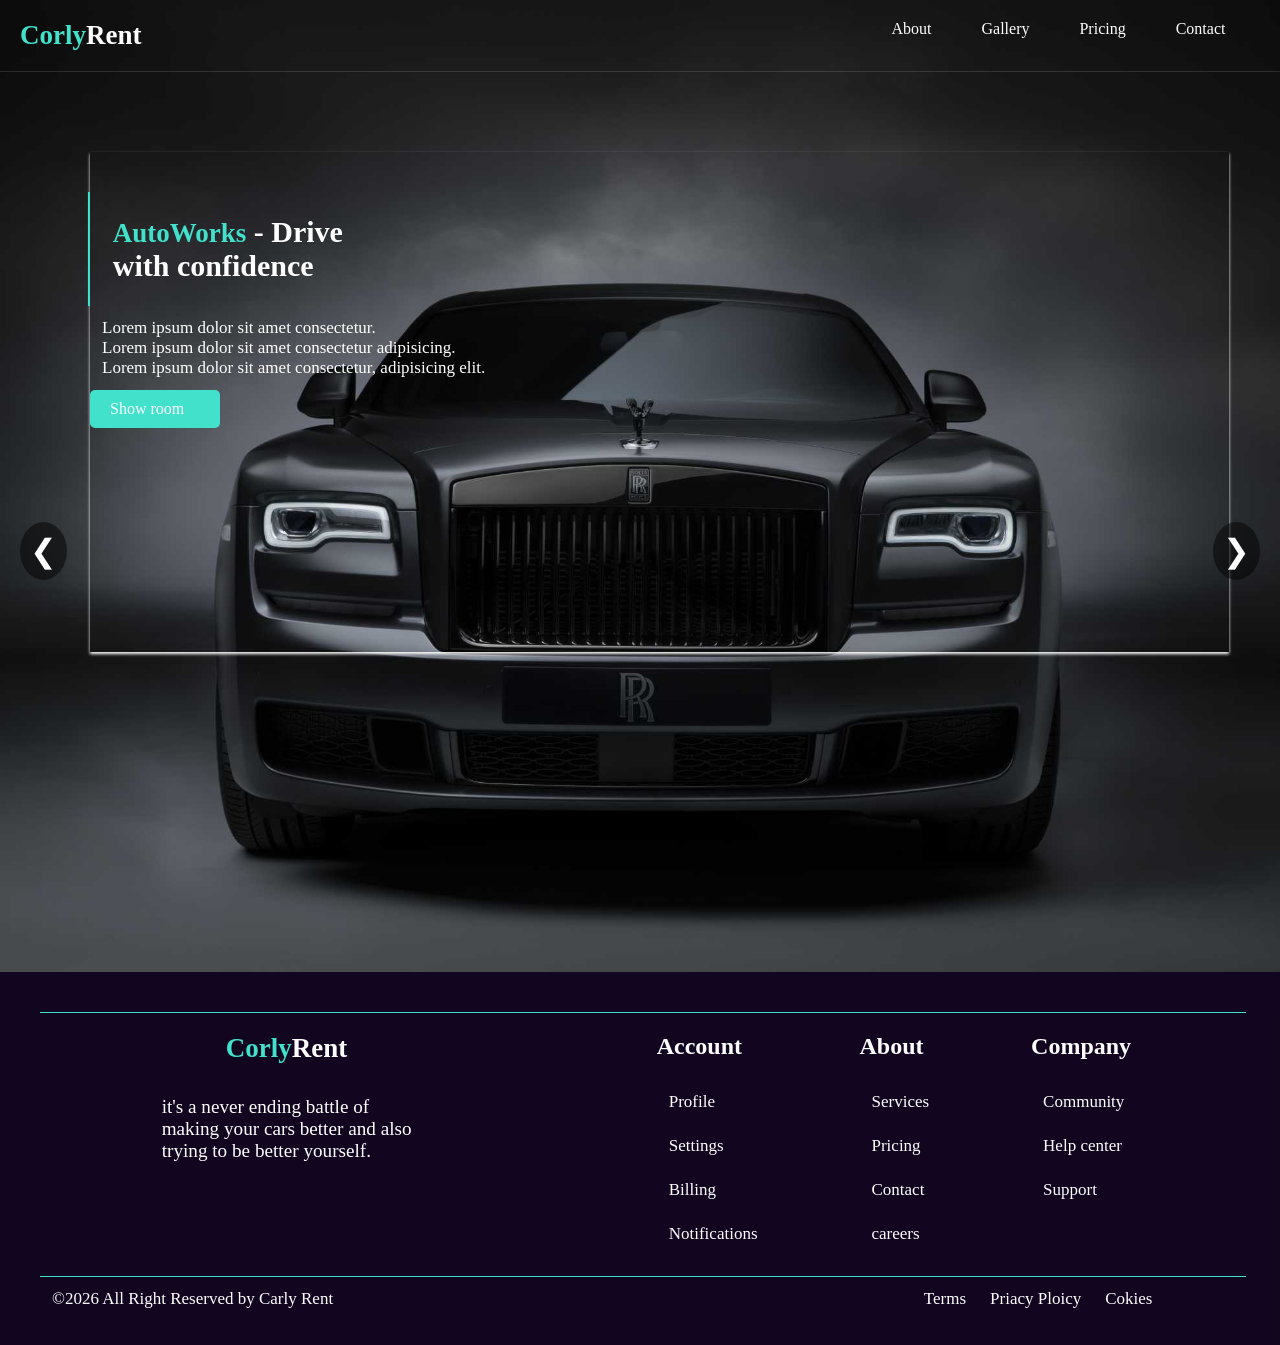
==== index.html @ 5a9b7ebc "Update index.htlm file" ====
<!DOCTYPE html>
<html lang="en">

<head>
    <meta charset="UTF-8">
    <meta name="viewport" content="width=device-width, initial-scale=1.0">
    <title>Car Automobile</title>
    <link rel="stylesheet" href="css/styles.css">
</head>

<body>
    <main class="main">
        <header id="header">
            <div class="logo"><span>Corly</span>Rent</div>

            <nav class="nav-container">
                <li><a href="#">About</a></li>
                <li><a href="gallery.html">Gallery</a></li>
                <li><a href="#">Pricing</a></li>
                <li><a href="#">Contact</a></li>
            </nav>
        </header>


        <!-- Hero Section -->
        <div class="carousel">
            <!-- Slide 1 -->
            <div class="slide active">
                <div class="overlay"></div>
                <div class="hero">
                    <h1><span class="big-logo">AutoWorks</span> - Drive <br>
                        with confidence
                    </h1>
                    <p>Lorem ipsum dolor sit amet consectetur. <br>
                        Lorem ipsum dolor sit amet consectetur adipisicing. <br>
                        Lorem ipsum dolor sit amet consectetur, adipisicing elit.
                    </p>
                    <a href="#gallery" class="btn">Show room</a>
                </div>
            </div>

            <!-- Slide 2 -->
            <div class="slide">
                <div class="overlay"></div>
                <div class="hero">
                    <h1>Connect With Artists</h1>
                    <p>Join our community and share your own creations.</p>
                    <a href="#join" class="btn">Join Now</a>
                </div>
            </div>

            <!-- Slide 3 -->
            <div class="slide">
                <div class="overlay"></div>
                <div class="hero">
                    <h1>Buy & Sell Artwork</h1>
                    <p>Support artists by purchasing unique pieces.</p>
                    <a href="#shop" class="btn">Shop Now</a>
                </div>
            </div>

            <!-- Navigation Arrows -->
            <div class="nav">
                <span class="prev">&#10094;</span>
                <span class="next">&#10095;</span>
            </div>
        </div>
    </main>

    <footer>
        <div class="footer-grid">

            <div class="first-footer-role">
                <h2 class="logo"><span>Corly</span>Rent</h2>
                <p class="footer-dscription">
                    it's a never ending battle of <br>
                    making your cars better and also <br>
                    trying to be better yourself.
                </p>
                <div class="font-logo">

                </div>
            </div>

            <div class="second-footer-role">
                <div class="first-r">
                    <h2>Account</h2>
                    <p class="link-text"><a class="links" href="#">Profile</a></p>
                    <p class="link-text"><a class="links" href="#">Settings</a></p>
                    <p class="link-text"><a class="links" href="#">Billing</a></p>
                    <p class="link-text"><a class="links" href="#">Notifications</a></p>
                </div>
                <div class="second-r">
                    <h2>About</h2>
                    <p class="link-text"><a class="links" href="#">Services</a></p>
                    <p class="link-text"><a class="links" href="#">Pricing</a></p>
                    <p class="link-text"><a class="links" href="#">Contact</a></p>
                    <p class="link-text"><a class="links" href="#">careers</a></p>
                </div>
                <div class="third-r">
                    <h2>Company</h2>
                    <p class="third-r"><a class="links" href="#">Community</a></p>
                    <p class="third-r"><a class="links" href="#">Help center</a></p>
                    <p class="third-r"><a class="links" href="#">Support</a></p>
                </div>
            </div>

        </div>

        <div class="down-footer-text">
            <p class="down-r">
                &copy;2026 All Right Reserved by Carly Rent
            </p>
            <p class="down-r-2">
            <p class="down-links-one"><a class="links" href="#">Terms</a></p>
            <p class="down-links-two"><a class="links" href="#">Priacy Ploicy</a></p>
            <p class="down-links-three"><a class="links" href="#">Cokies</a></p>
            </p>
        </div>



    </footer>

    <script src="js/script.js"></script>
</body>

</html>
---- css/styles.css ----
* {
  margin: 0px;
  box-sizing: border-box;
}

body {
  background: #000;
}

.main {
  background: url('../img/car-4.jpg')no-repeat center/cover;
}

#main {

  background: url('../img/car-5.jpg') center/cover;
  width: 100%;
  height: 700px;
}

#header {
  display: flex;
  flex-direction: row;
  gap: 50px;
  padding: 20px 20px 20px 20px;
  border-bottom: 1px solid rgba(255, 255, 255, 0.123);
}

.nav-container {
  display: flex;
  flex-direction: row;
  margin-left: 700px;
  gap: 50px;
  list-style: none;
}

.nav-container li a {
  text-decoration: none;
  color: white;
}

.nav-container li a::after {
  content: '';
  position: absolute;
  left: 0;
  bottom: -5px;
  width: 0;
  height: 2px;
  background: black;
  transition: 0.3s;
}

.nav-container li a:hover:after {
  width: 100%;
}

.logo {
  text-align: center;
  color: white;
  font-size: 27px;
  font-weight: bold;
}

span {
  color: rgb(65, 225, 204);
  font-size: 27px;
}

.hero {
  display: flex;
  flex-direction: column;
  margin-top: 80px;
  margin-left: 90px;
  box-shadow: -0px 2px 3px white;
  height: 500px;
  padding-top: 40px;
  width: 89%;

}

h1 {
  padding: 2%;
  font-size: 30px;
  color: white;
  box-shadow: rgb(65, 225, 204) -2px 0px 0px;
}

p {
  padding: 12px;
  font-size: 17px;
  color: white;
}

/* Hero */
.carousel {
  position: relative;
  height: 100vh;
  overflow: hidden;

}

.slide {
  position: absolute;
  width: 100%;
  height: 100%;
  background-size: cover;
  background-position: center;
  opacity: 0;
  transition: opacity 1s ease-in-out;
}

.slide.active {
  opacity: 1;
}

.overlay {
  position: absolute;
  width: 100%;
  height: 100%;
  /* background: rgba(0, 0, 0, 0.5); */
}

.content {
  position: absolute;
  bottom: 20%;
  left: 10%;
  z-index: 2;
}

.content h1 {
  font-size: 3rem;
  margin-bottom: 0.5rem;
}

.content p {
  font-size: 1.2rem;
  margin-bottom: 1rem;
}

.btn {
  background: rgb(65, 225, 204);
  padding: 10px 20px;
  text-decoration: none;
  color: white;
  border-radius: 5px;
  transition: background 0.3s;
  width: 130px;
  cursor: pointer;
}

.btn:hover {
  background: rgb(41, 163, 147);
}

.nav {
  position: absolute;
  top: 50%;
  width: 100%;
  display: flex;
  justify-content: space-between;
  padding: 0 20px;
  z-index: 3;
}

.nav span {
  cursor: pointer;
  font-size: 2rem;
  background: rgba(0, 0, 0, 0.5);
  padding: 10px;
  border-radius: 50%;
  color: white;
  user-select: none;
  transition: background 0.3s;
}

.nav span:hover {
  background: rgba(0, 0, 0, 0.8);
}

/* Footer styling  */

footer {
  padding: 40px 34px 24px 40px;
  background: rgba(18, 6, 32, 0.986);
}

.footer-grid {
  display: flex;
  flex-direction: row;
  justify-content: center;
  gap: 20%;
  border-top: 1px solid rgb(65, 225, 204);
  border-bottom: 1px solid rgb(65, 225, 204);
  padding: 20px 20px 20px 20px;
}
h2 {
  color: white;
  margin-bottom: 20px;
}
.footer-dscription {
  font-size: 1.2rem;
}
.second-footer-role {
  display: flex;
  flex-direction: row;
  gap: 90px;
}
.down-footer-text {
  display: flex;
  flex-direction: row;
}

.down-r-2 {
  margin-left: 45%;
  gap: 40px;
} 

/* Links styling  */
.links {
  color: white;
  text-decoration: none;
  cursor: pointer;
}
.links:hover {
  color: rgb(65, 225, 204);
}
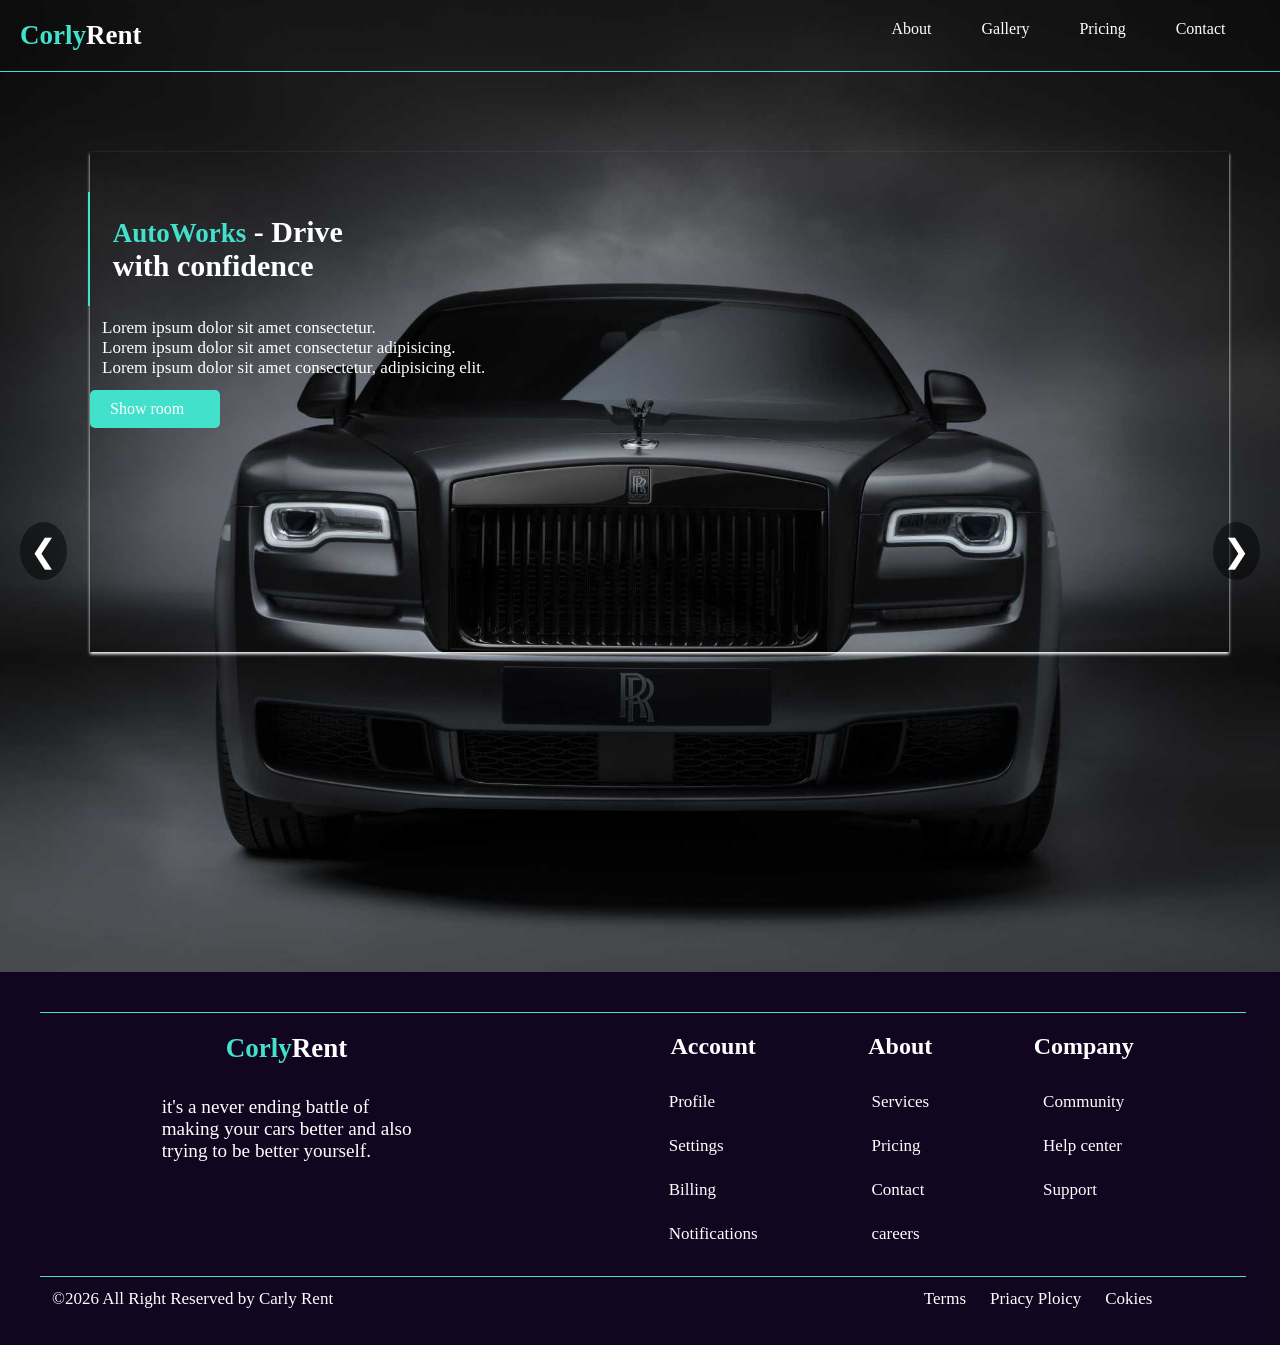
==== commit 4fe09397: "Updaet index.htlm file" ====
--- a/index.html
+++ b/index.html
@@ -6,6 +6,8 @@
     <meta name="viewport" content="width=device-width, initial-scale=1.0">
     <title>Car Automobile</title>
     <link rel="stylesheet" href="css/styles.css">
+    <!-- Font Awesome link -->
+    <link rel="stylesheet" href="https://cdnjs.cloudflare.com/ajax/libs/font-awesome/6.5.0/css/all.min.css">
 </head>
 
 <body>
@@ -17,7 +19,7 @@
                 <li><a href="#">About</a></li>
                 <li><a href="gallery.html">Gallery</a></li>
                 <li><a href="#">Pricing</a></li>
-                <li><a href="#">Contact</a></li>
+                <li><a href="contact.html">Contact</a></li>
             </nav>
         </header>
 
--- a/css/styles.css
+++ b/css/styles.css
@@ -23,7 +23,7 @@
   flex-direction: row;
   gap: 50px;
   padding: 20px 20px 20px 20px;
-  border-bottom: 1px solid rgba(255, 255, 255, 0.123);
+  border-bottom: 1px solid rgb(65, 225, 204);
 }
 
 .nav-container {
@@ -193,18 +193,23 @@
   border-bottom: 1px solid rgb(65, 225, 204);
   padding: 20px 20px 20px 20px;
 }
+
 h2 {
+  text-align: center;
   color: white;
   margin-bottom: 20px;
 }
+
 .footer-dscription {
   font-size: 1.2rem;
 }
+
 .second-footer-role {
   display: flex;
   flex-direction: row;
   gap: 90px;
 }
+
 .down-footer-text {
   display: flex;
   flex-direction: row;
@@ -213,7 +218,7 @@
 .down-r-2 {
   margin-left: 45%;
   gap: 40px;
-} 
+}
 
 /* Links styling  */
 .links {
@@ -221,6 +226,99 @@
   text-decoration: none;
   cursor: pointer;
 }
+
 .links:hover {
   color: rgb(65, 225, 204);
+}
+
+/* Contact styling */
+
+/*UPPER LAYER STYLING  */
+
+.contact-top-grid {
+  display: flex;
+  justify-content: center;
+  flex-direction: row;
+  gap: 50px;
+}
+
+.contact-text {
+  font-size: 2rem;
+  text-align: center;
+}
+
+.container {
+  border: 1px solid rgba(65, 225, 204, 0.37);
+  height: 215px;
+  width: 200px;
+  padding-top: 40px;
+  padding-left: 10px;
+  padding-right: 10px;
+}
+
+/* LOWER LAYER STYLING */
+.down {
+  margin-top: 150px;
+}
+
+.form-container {
+  display: flex;
+  flex-direction: column;
+  justify-content: center;
+  align-items: center;
+  /* border: 1px solid white; */
+  /* padding: 45px 20px 45px 20px ; */
+}
+
+.firts-role {
+  display: flex;
+  flex-direction: row;
+  justify-content: center;
+  align-items: center;
+}
+
+input {
+  height: 40px;
+  width: 330px;
+  background: transparent;
+  border: 1px solid rgba(65, 225, 204, 0.37);
+  margin-left: 10px;
+  margin-bottom: 10px;
+  color: white;
+}
+
+input:focus {
+  outline: none;
+  border: 1px solid aqua;
+  box-shadow: 0 0 4px aquamarine;
+  transition: 0.6s ease-out;
+}
+
+textarea {
+  color: white;
+  height: 140px;
+  width: 45%;
+  background: transparent;
+  border: 1px solid rgba(65, 225, 204, 0.37);
+  margin-bottom: 40px;
+}
+
+textarea:focus {
+  outline: none;
+  border: 1px solid aqua;
+  box-shadow: 0 0 4px aquamarine;
+  transition: 0.6s ease-out;
+}
+
+button[type="submit"] {
+  height: 40px;
+  width: 200px;
+  text-align: center;
+  background-color: rgb(93, 199, 199);
+  margin-bottom: 40px;
+  cursor: pointer;
+}
+.muted {
+  color:   aqua;
+  font-size: 1.5rem;
 }
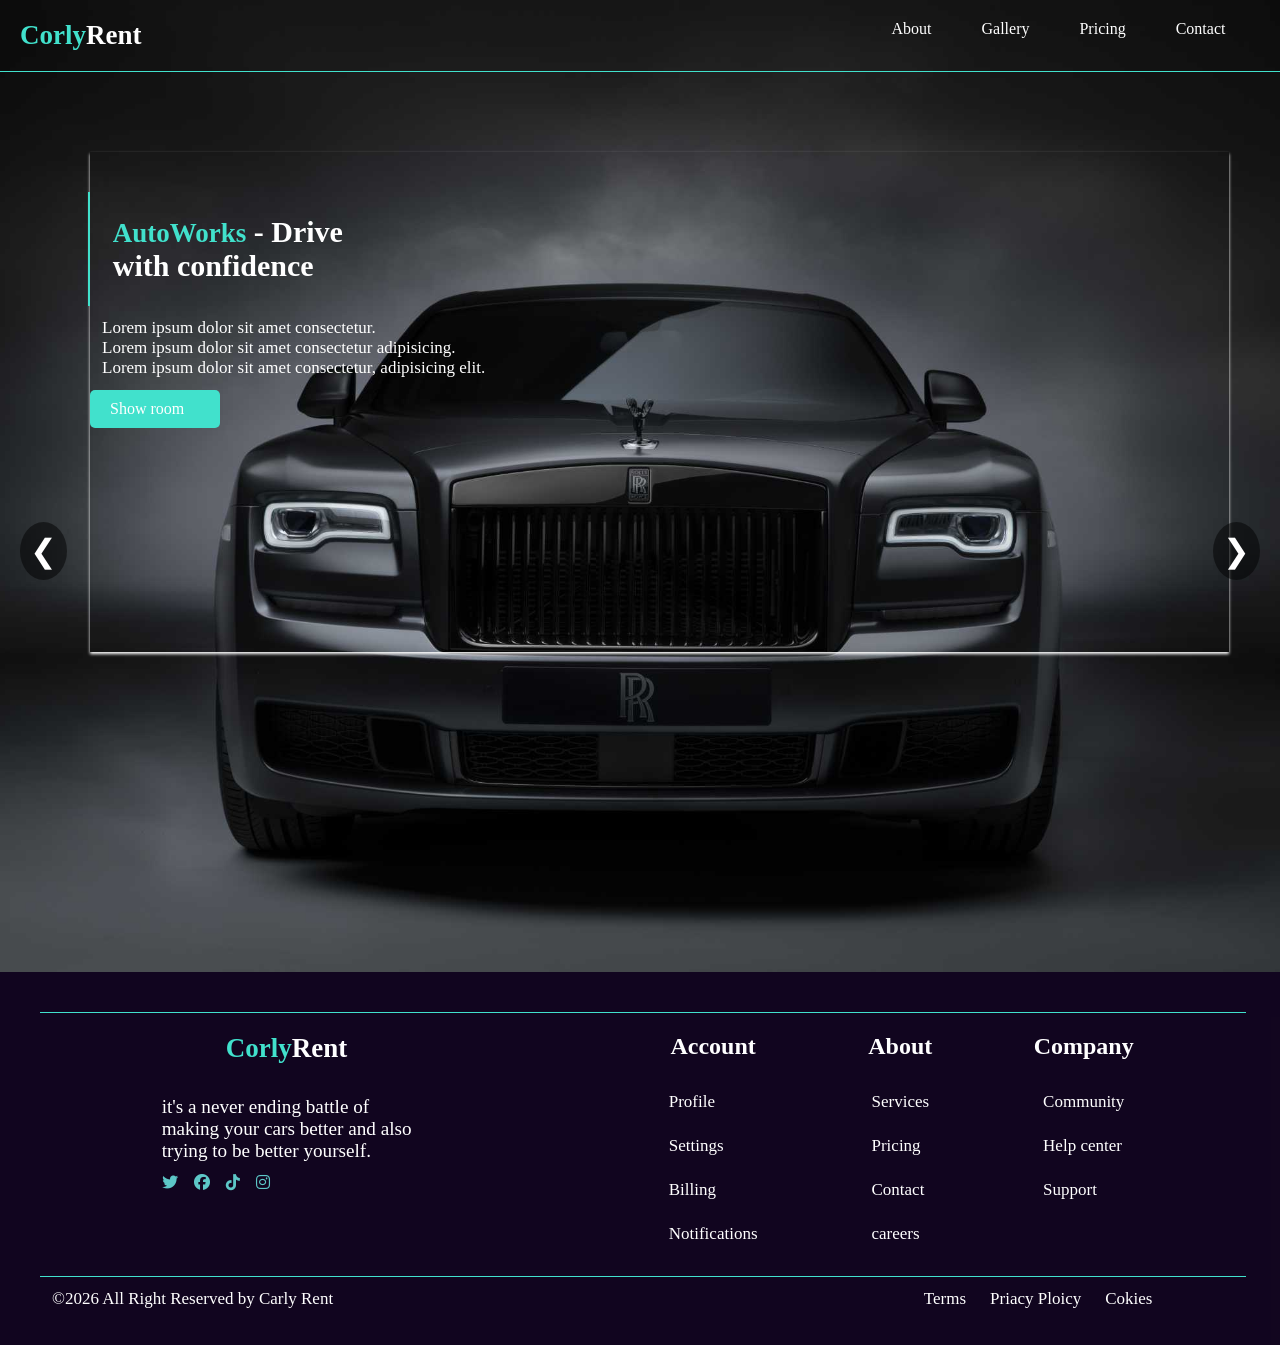
==== commit d49dc088: "Update all folder & files" ====
--- a/index.html
+++ b/index.html
@@ -18,7 +18,7 @@
             <nav class="nav-container">
                 <li><a href="#">About</a></li>
                 <li><a href="gallery.html">Gallery</a></li>
-                <li><a href="#">Pricing</a></li>
+                <li><a href="pricing.html">Pricing</a></li>
                 <li><a href="contact.html">Contact</a></li>
             </nav>
         </header>
@@ -80,7 +80,10 @@
                     trying to be better yourself.
                 </p>
                 <div class="font-logo">
-
+                    <i class="fa-brands fa-twitter"></i>
+                    <i class="fa-brands fa-facebook"></i>
+                    <i class="fa-brands fa-tiktok"></i>
+                    <i class="fa-brands fa-instagram"></i>
                 </div>
             </div>
 
@@ -96,7 +99,7 @@
                     <h2>About</h2>
                     <p class="link-text"><a class="links" href="#">Services</a></p>
                     <p class="link-text"><a class="links" href="#">Pricing</a></p>
-                    <p class="link-text"><a class="links" href="#">Contact</a></p>
+                    <p class="link-text"><a class="links" href="contact.html">Contact</a></p>
                     <p class="link-text"><a class="links" href="#">careers</a></p>
                 </div>
                 <div class="third-r">
--- a/css/styles.css
+++ b/css/styles.css
@@ -3,6 +3,10 @@
   box-sizing: border-box;
 }
 
+.fa-brands {
+  color: rgb(93, 199, 199);
+  margin-left: 12px;
+}
 body {
   background: #000;
 }
@@ -319,6 +323,15 @@
   cursor: pointer;
 }
 .muted {
-  color:   aqua;
+  color: aqua;
   font-size: 1.5rem;
-}+}
+
+/* Pricing styling  Layout*/
+
+.pricing-hero {
+  background: url('../img/Ferrari-2.jpg') no-repeat center/cover;
+  width: 92.0%;
+  margin-left: 5%;
+  padding: 150px 180px 150px 180px ;
+}
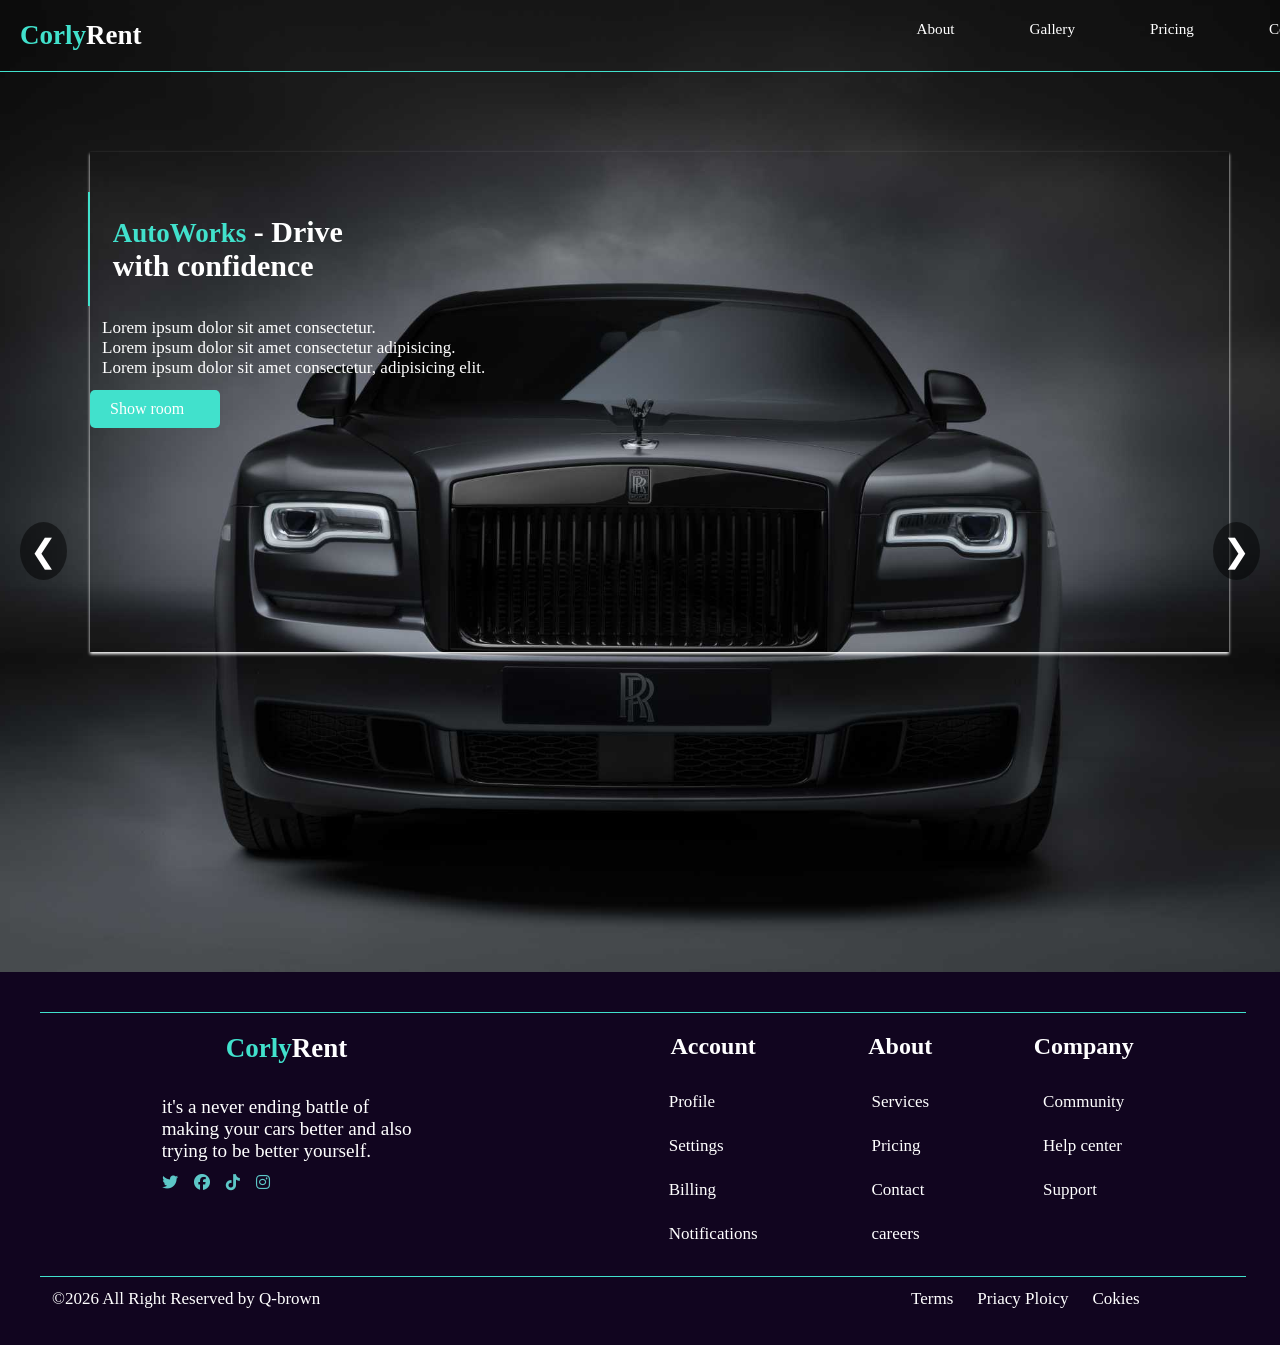
==== commit 931d8488: "Update index.html file" ====
--- a/index.html
+++ b/index.html
@@ -16,7 +16,7 @@
             <div class="logo"><span>Corly</span>Rent</div>
 
             <nav class="nav-container">
-                <li><a href="#">About</a></li>
+                <li><a href="About.html">About</a></li>
                 <li><a href="gallery.html">Gallery</a></li>
                 <li><a href="pricing.html">Pricing</a></li>
                 <li><a href="contact.html">Contact</a></li>
@@ -114,7 +114,7 @@
 
         <div class="down-footer-text">
             <p class="down-r">
-                &copy;2026 All Right Reserved by Carly Rent
+                &copy;2026 All Right Reserved by Q-brown
             </p>
             <p class="down-r-2">
             <p class="down-links-one"><a class="links" href="#">Terms</a></p>
--- a/css/styles.css
+++ b/css/styles.css
@@ -7,6 +7,7 @@
   color: rgb(93, 199, 199);
   margin-left: 12px;
 }
+
 body {
   background: #000;
 }
@@ -39,9 +40,13 @@
 }
 
 .nav-container li a {
+  margin-left: 25px;
   text-decoration: none;
   color: white;
-}
+  font-size: 0.95rem;
+  position: relative;
+}
+
 
 .nav-container li a::after {
   content: '';
@@ -50,13 +55,21 @@
   bottom: -5px;
   width: 0;
   height: 2px;
-  background: black;
+  background: rgb(93, 199, 199);
   transition: 0.3s;
 }
 
-.nav-container li a:hover:after {
-  width: 100%;
-}
+.nav-container li a:hover {
+  color: rgb(93, 199, 199);
+}
+
+.nav-container li a:hover::after {
+  width: 100%;
+  transform: scaleX(1);
+  transform-origin: left;
+}
+
+
 
 .logo {
   text-align: center;
@@ -273,6 +286,14 @@
   /* border: 1px solid white; */
   /* padding: 45px 20px 45px 20px ; */
 }
+button[type="submit"] {
+  border-radius: 5px;
+  border: 1px solid #00ffd5;
+  box-shadow: 0 0  8px rgb(0, 238, 238);
+}
+button[type="submit"]:active {
+  box-shadow: none ;
+}
 
 .firts-role {
   display: flex;
@@ -322,6 +343,7 @@
   margin-bottom: 40px;
   cursor: pointer;
 }
+
 .muted {
   color: aqua;
   font-size: 1.5rem;
@@ -329,9 +351,126 @@
 
 /* Pricing styling  Layout*/
 
-.pricing-hero {
-  background: url('../img/Ferrari-2.jpg') no-repeat center/cover;
-  width: 92.0%;
-  margin-left: 5%;
-  padding: 150px 180px 150px 180px ;
-}
+/* HERO */
+.hero-two {
+  padding: 90px 20px;
+  text-align: center;
+  background: radial-gradient(circle, #2b2b2b, #000);
+  color: white;
+}
+
+.hero-two h1 {
+  font-size: 46px;
+  margin-bottom: 10px;
+}
+
+.hero-two p {
+  color: #aaa;
+}
+
+/* ABOUT */
+.about {
+  display: grid;
+  grid-template-columns: 1fr 1fr;
+  gap: 40px;
+  padding: 70px;
+}
+
+.about h2 {
+  color: #00ffd5;
+}
+
+.about-stats {
+  display: flex;
+  gap: 30px;
+}
+
+.about-stats div {
+  background: #111;
+  padding: 25px;
+  border-radius: 15px;
+  text-align: center;
+  flex: 1;
+}
+
+/* PRICING */
+.pricing {
+  padding: 70px;
+  display: grid;
+  grid-template-columns: repeat(auto-fit, minmax(260px, 1fr));
+  gap: 30px;
+}
+
+.price-card {
+  background: #111;
+  border: 1px solid #333;
+  padding: 35px;
+  border-radius: 20px;
+  text-align: center;
+  transition: 0.4s;
+}
+
+.price-card:hover {
+  transform: translateY(-12px);
+  box-shadow: 0 0 30px rgba(0, 255, 213, 0.3);
+}
+
+.price-card h2 span {
+  font-size: 14px;
+  color: #aaa;
+}
+
+.price-card button {
+  margin-top: 20px;
+  padding: 12px 25px;
+  background: #00ffd5;
+  border: none;
+  border-radius: 30px;
+  cursor: pointer;
+}
+
+/* FEATURED */
+.featured {
+  border-color: #00ffd5;
+}
+
+/* GALLERY */
+.gallery {
+  padding: 70px;
+  display: grid;
+  grid-template-columns: repeat(auto-fit, minmax(280px, 1fr));
+  gap: 25px;
+}
+
+.car-card {
+  position: relative;
+  overflow: hidden;
+  border-radius: 18px;
+}
+
+.car-card img {
+  width: 100%;
+  display: block;
+  transition: transform 0.5s;
+}
+
+.car-card:hover img {
+  transform: scale(1.1);
+}
+
+.overlay {
+  position: absolute;
+  inset: 0;
+  background: rgba(0, 0, 0, 0.6);
+  display: flex;
+  align-items: center;
+  justify-content: center;
+  color: #00ffd5;
+  font-size: 22px;
+  opacity: 0;
+  transition: 0.4s;
+}
+
+.car-card:hover .overlay {
+  opacity: 1;
+}
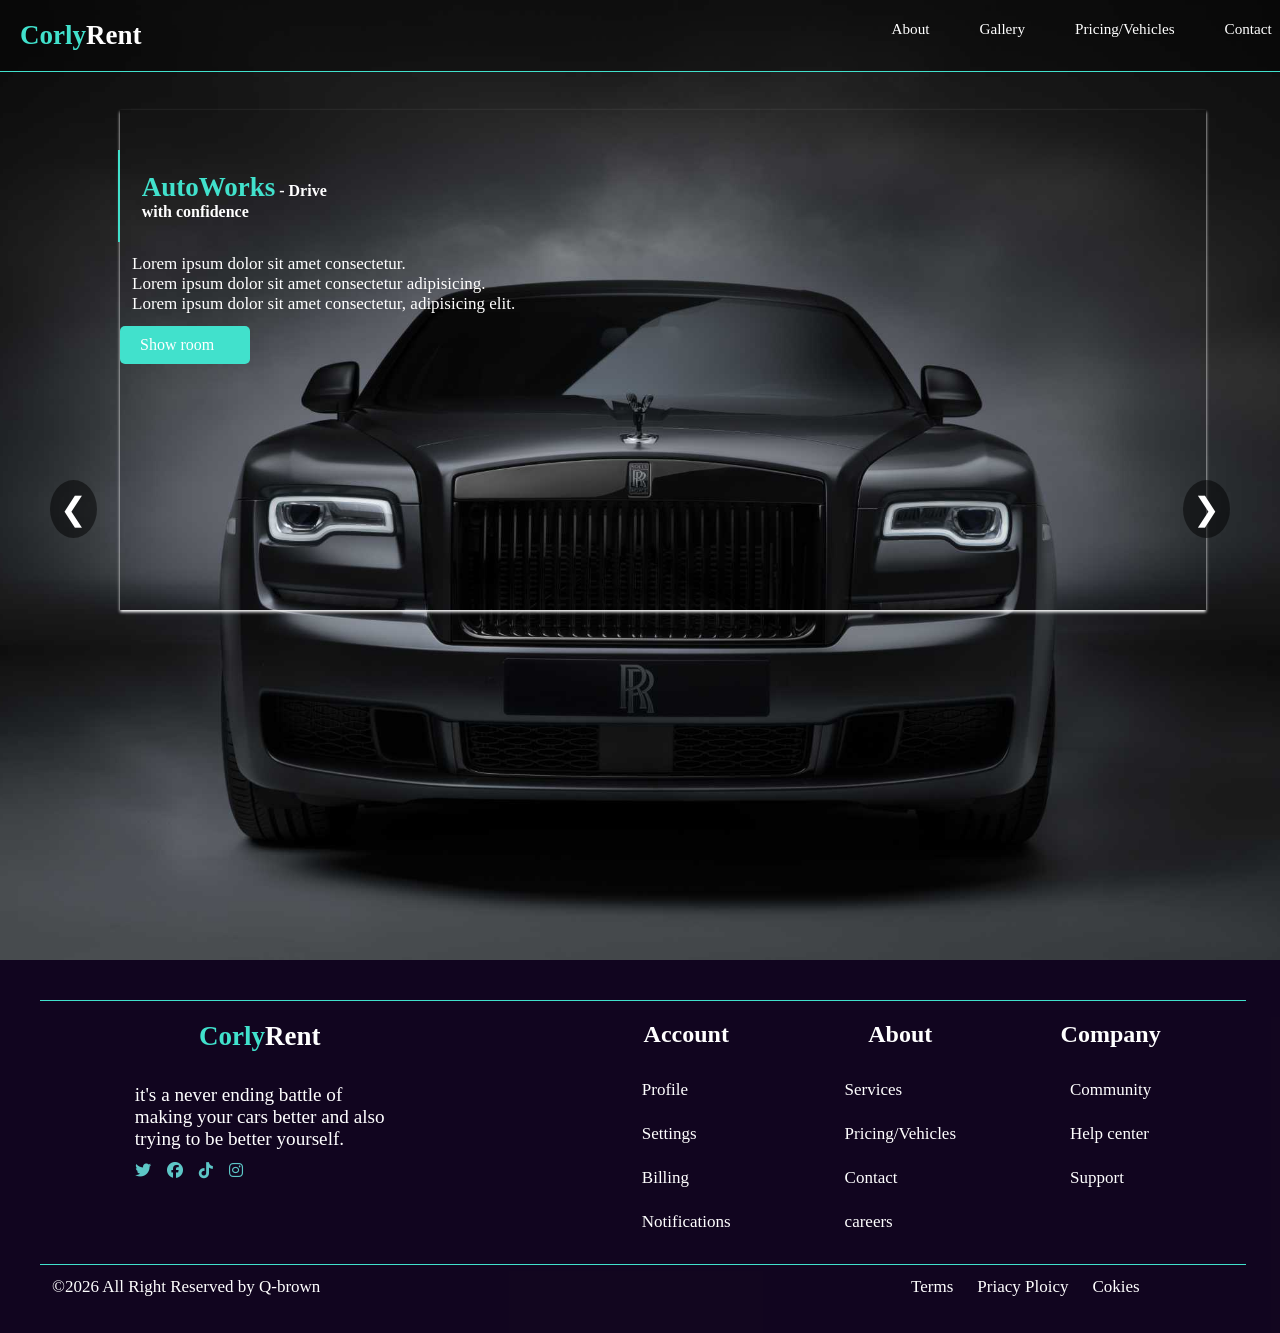
==== commit 169a6b7b: "Update all files & folders" ====
--- a/index.html
+++ b/index.html
@@ -18,7 +18,7 @@
             <nav class="nav-container">
                 <li><a href="About.html">About</a></li>
                 <li><a href="gallery.html">Gallery</a></li>
-                <li><a href="pricing.html">Pricing</a></li>
+                <li><a href="pricing.html">Pricing/Vehicles</a></li>
                 <li><a href="contact.html">Contact</a></li>
             </nav>
         </header>
@@ -98,7 +98,7 @@
                 <div class="second-r">
                     <h2>About</h2>
                     <p class="link-text"><a class="links" href="#">Services</a></p>
-                    <p class="link-text"><a class="links" href="#">Pricing</a></p>
+                    <p class="link-text"><a class="links" href="pricing.html">Pricing/Vehicles</a></p>
                     <p class="link-text"><a class="links" href="contact.html">Contact</a></p>
                     <p class="link-text"><a class="links" href="#">careers</a></p>
                 </div>
--- a/css/styles.css
+++ b/css/styles.css
@@ -14,39 +14,37 @@
 
 .main {
   background: url('../img/car-4.jpg')no-repeat center/cover;
-}
-
-#main {
-
-  background: url('../img/car-5.jpg') center/cover;
-  width: 100%;
-  height: 700px;
+  padding: 30px;
 }
 
 #header {
+  top: 0px;
+  left: 0px;
+  right: 0px;
   display: flex;
   flex-direction: row;
   gap: 50px;
   padding: 20px 20px 20px 20px;
   border-bottom: 1px solid rgb(65, 225, 204);
+  position: fixed;
+  background: #00000052;
+  margin-bottom: 140px;
 }
 
 .nav-container {
   display: flex;
   flex-direction: row;
+  gap: 50px;
   margin-left: 700px;
-  gap: 50px;
   list-style: none;
 }
 
 .nav-container li a {
-  margin-left: 25px;
   text-decoration: none;
   color: white;
   font-size: 0.95rem;
   position: relative;
 }
-
 
 .nav-container li a::after {
   content: '';
@@ -69,8 +67,6 @@
   transform-origin: left;
 }
 
-
-
 .logo {
   text-align: center;
   color: white;
@@ -81,6 +77,37 @@
 span {
   color: rgb(65, 225, 204);
   font-size: 27px;
+}
+
+.active-for-header {
+  top: 0;
+  left: 0;
+  right: 0;
+  display: flex;
+  flex-direction: row;
+  gap: 150px;
+  color: white;
+  z-index: 1000;
+  position: fixed;
+  padding: 20px 10%;
+  background: #2e2b2bda;
+  animation: slideDown 1s ease;
+}
+
+@keyframes slideDown {
+  from {
+    transform: translateY(-60px);
+    opacity: 0;
+  }
+
+  to {
+    transform: translateY(0);
+    opacity: 1;
+  }
+}
+
+.active h1 {
+  font-size: 16px;
 }
 
 .hero {
@@ -252,6 +279,9 @@
 
 /*UPPER LAYER STYLING  */
 
+.contact-box {
+  margin-top: 70px;
+}
 .contact-top-grid {
   display: flex;
   justify-content: center;
@@ -286,14 +316,17 @@
   /* border: 1px solid white; */
   /* padding: 45px 20px 45px 20px ; */
 }
+
 button[type="submit"] {
   border-radius: 5px;
   border: 1px solid #00ffd5;
-  box-shadow: 0 0  8px rgb(0, 238, 238);
-}
+  box-shadow: 0 0 8px rgb(0, 238, 238);
+}
+
 button[type="submit"]:active {
-  box-shadow: none ;
-}
+  box-shadow: none;
+}
+
 
 .firts-role {
   display: flex;
@@ -368,7 +401,7 @@
   color: #aaa;
 }
 
-/* ABOUT */
+/* ` */
 .about {
   display: grid;
   grid-template-columns: 1fr 1fr;
@@ -391,6 +424,10 @@
   border-radius: 15px;
   text-align: center;
   flex: 1;
+}
+
+h3 {
+  color: #fff;
 }
 
 /* PRICING */
@@ -446,6 +483,7 @@
   position: relative;
   overflow: hidden;
   border-radius: 18px;
+  cursor: pointer;
 }
 
 .car-card img {
@@ -473,4 +511,84 @@
 
 .car-card:hover .overlay {
   opacity: 1;
+}
+
+/* Vehicles */
+.vehicles {
+  display: flex;
+  flex-wrap: wrap;
+  gap: 50px;
+  padding: 80px 80px 80px 80px;
+  cursor: pointer;
+}
+
+.vehicle-card {
+  border: 1px solid;
+  border-radius: 18px;
+  background: #111;
+  border: 1px solid #333;
+}
+
+.vehicle-card:hover {
+  border-color: #00ffd5;
+  transition: 0.6s;
+  transform: translateY(-12px);
+}
+
+.vehicle-card img {
+  border-radius: 18px;
+  height: 210px;
+  width: 410px;
+}
+
+.stars {
+  color: gold;
+  font-size: 27px;
+  margin-left: 60px;
+  text-align: center;
+}
+
+.description {
+  text-align: center;
+  margin-left: 60px;
+  text-align: center;
+}
+
+.big-text {
+  color: white;
+  text-align: center;
+  margin-left: 60px;
+  text-align: center;
+}
+
+.double-content {
+  display: flex;
+  gap: 50px;
+  margin-left: 60px;
+  text-align: center;
+}
+
+select {
+  background: transparent;
+  color: white;
+  border: none;
+  cursor: pointer;
+}
+
+option {
+  background: #000;
+  /* cursor: pointer; */
+}
+
+.card-btn {
+  cursor: pointer;
+  text-align: center;
+  margin-left: 60px;
+  text-align: center;
+  margin-bottom: 21px;
+  width: 210px;
+  height: 45px;
+  background: #00ffd5;
+  border: none;
+  box-shadow: 0 0 8px #00ffd5;
 }
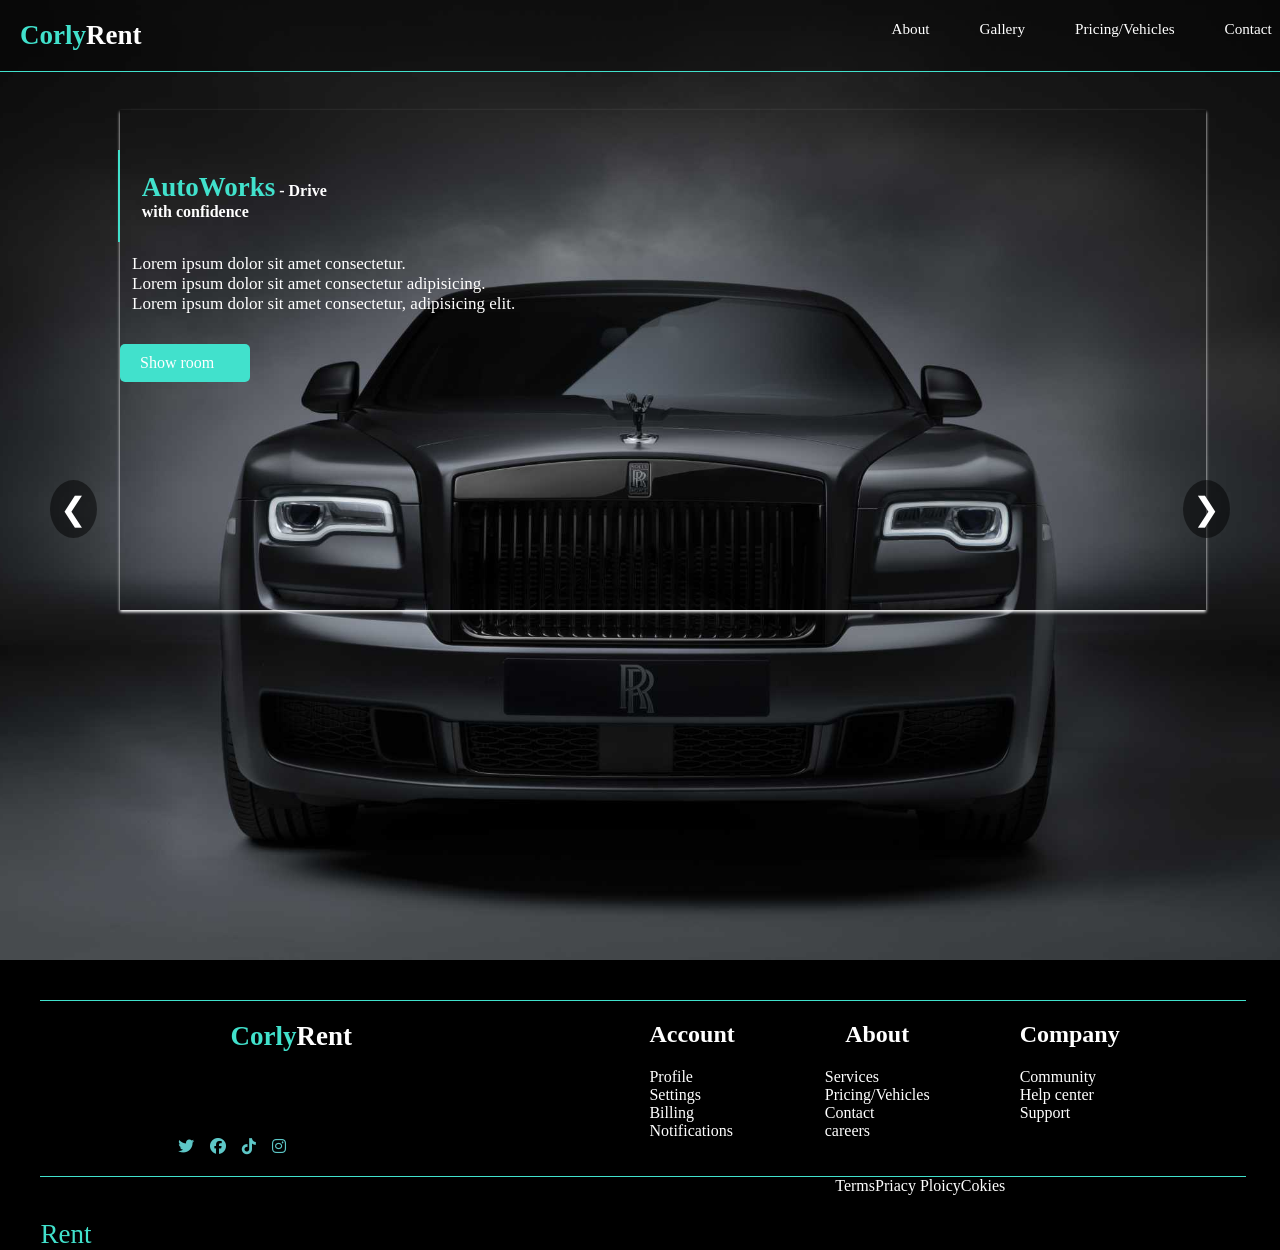
==== commit 8195b920: "Update all files & folders" ====
--- a/index.html
+++ b/index.html
@@ -12,10 +12,11 @@
 
 <body>
     <main class="main">
-        <header id="header">
+        <header id="header" class="headers">
+
             <div class="logo"><span>Corly</span>Rent</div>
 
-            <nav class="nav-container">
+            <nav id="nav" class="nav-container">
                 <li><a href="About.html">About</a></li>
                 <li><a href="gallery.html">Gallery</a></li>
                 <li><a href="pricing.html">Pricing/Vehicles</a></li>
@@ -33,10 +34,12 @@
                     <h1><span class="big-logo">AutoWorks</span> - Drive <br>
                         with confidence
                     </h1>
-                    <p>Lorem ipsum dolor sit amet consectetur. <br>
+                    <p class="hero-p">Lorem ipsum dolor sit amet consectetur. <br>
                         Lorem ipsum dolor sit amet consectetur adipisicing. <br>
                         Lorem ipsum dolor sit amet consectetur, adipisicing elit.
                     </p>
+
+                    <br>
                     <a href="#gallery" class="btn">Show room</a>
                 </div>
             </div>
@@ -46,7 +49,7 @@
                 <div class="overlay"></div>
                 <div class="hero">
                     <h1>Connect With Artists</h1>
-                    <p>Join our community and share your own creations.</p>
+                    <p class="hero-p">Join our community and share your own creations.</p>
                     <a href="#join" class="btn">Join Now</a>
                 </div>
             </div>
@@ -56,7 +59,7 @@
                 <div class="overlay"></div>
                 <div class="hero">
                     <h1>Buy & Sell Artwork</h1>
-                    <p>Support artists by purchasing unique pieces.</p>
+                    <p class="hero-p">Support artists by purchasing unique pieces.</p>
                     <a href="#shop" class="btn">Shop Now</a>
                 </div>
             </div>
@@ -68,6 +71,24 @@
             </div>
         </div>
     </main>
+
+
+    <!-- Side Menu -->
+
+    <header class="media-header header">
+        <div class="logo"><span>Corly</span>Rent</div>
+        <button id="menuToggle" class="menu-toggle" aria-label="Menu">☰</button>
+    </header>
+    <nav id="sideMenu">
+        <li><a href="About.html">About</a></li>
+        <br>
+        <li><a href="gallery.html">Gallery</a></li>
+        <br>
+        <li><a href="pricing.html">Pricing/Vehicles</a></li>
+        <br>
+        <li><a href="contact.html">Contact</a></li>
+    </nav>
+
 
     <footer>
         <div class="footer-grid">
@@ -127,6 +148,58 @@
 
     </footer>
 
+
+    <!-- Footer for media -->
+
+
+    <div class="logo-footer">Corly <span>Rent</span></div>
+    <footer class="media-footer">
+        <div class="media-footer-grid">
+            <!--  -->
+            <div class="drop-down">
+                <p class="drop-down-text">Account 👇</p>
+                <div class="drop-down-menu">
+                    <a href="#" class="menu-list">Profile</a>
+                    <a href="#" class="menu-list">Settings</a>
+                    <a href="#" class="menu-list">Billing</a>
+                    <a href="#" class="menu-list">Notification</a>
+                </div>
+            </div>
+
+            <!--  -->
+            <div class="drop-down2">
+                <p class="drop-down-text">About 👇</p>
+                <div class="drop-down-menu2">
+                    <a href="#" class="menu-list">Services</a>
+                    <a href="pricing.html" class="menu-list">Pricing/vehicles</a>
+                    <a href="contact.html" class="menu-list">Contact</a>
+                    <a href="#" class="menu-list">Center</a>
+                </div>
+            </div>
+
+            <!--  -->
+            <div class="drop-down3">
+                <p class="drop-down-text">Company 👇</p>
+                <div class="drop-down-menu3">
+                    <a href="#" class="menu-list">Community</a>
+                    <a href="#" class="menu-list">Help Center</a>
+                    <a href="#" class="menu-list">Support</a>
+                </div>
+            </div>
+
+
+            <!--  -->
+
+        </div>
+
+
+
+        <div class="muted">
+            Terms/Privacy Policy Cookies
+        </div>
+    </footer>
+
+
     <script src="js/script.js"></script>
 </body>
 
--- a/css/styles.css
+++ b/css/styles.css
@@ -90,7 +90,7 @@
   z-index: 1000;
   position: fixed;
   padding: 20px 10%;
-  background: #2e2b2bda;
+  background: #130101;
   animation: slideDown 1s ease;
 }
 
@@ -129,7 +129,7 @@
   box-shadow: rgb(65, 225, 204) -2px 0px 0px;
 }
 
-p {
+.hero-p {
   padding: 12px;
   font-size: 17px;
   color: white;
@@ -225,7 +225,7 @@
 
 footer {
   padding: 40px 34px 24px 40px;
-  background: rgba(18, 6, 32, 0.986);
+  background: rgba(0, 0, 0, 0.089);
 }
 
 .footer-grid {
@@ -282,6 +282,7 @@
 .contact-box {
   margin-top: 70px;
 }
+
 .contact-top-grid {
   display: flex;
   justify-content: center;
@@ -515,11 +516,12 @@
 
 /* Vehicles */
 .vehicles {
-  display: flex;
-  flex-wrap: wrap;
-  gap: 50px;
+  display: grid;
+  grid-template-columns: 1fr 1fr 1fr;
+  gap: 10px;
   padding: 80px 80px 80px 80px;
   cursor: pointer;
+  margin-left: -30px;
 }
 
 .vehicle-card {
@@ -591,4 +593,297 @@
   background: #00ffd5;
   border: none;
   box-shadow: 0 0 8px #00ffd5;
-}+}
+
+
+#sideMenu {
+  display: none;
+}
+
+/* Mobile menu */
+.menu-toggle {
+  display: none;
+  background: transparent;
+  color: white;
+  border: 0;
+  font-size: 20px;
+  cursor: pointer;
+}
+
+.header {
+  display: none;
+  position: fixed;
+}
+
+.media-footer {
+  display: none;
+}
+
+/* 
+*Responsive
+ */
+
+@media (max-width: 768px) {
+
+  /* Body */
+  body {
+    width: 330px;
+  }
+
+  /* Header */
+  #header {
+    display: none;
+  }
+
+  .logo {
+    font-size: 17px;
+    margin-left: 10px;
+    text-align: center;
+  }
+
+  span {
+    font-size: 17px;
+  }
+
+  .media-header {
+    left: 0px;
+    top: 0px;
+    display: flex;
+    border-bottom: 1px solid #00ffd5;
+  }
+
+  .nav-container {
+    display: none;
+  }
+
+  #sideMenu {
+    position: fixed;
+    display: none;
+    flex-direction: column;
+    top: 70px;
+    right: 0px;
+    background: #111;
+    width: 100%;
+    text-align: center;
+    padding: 20px 20px;
+    z-index: 1004;
+    border-bottom: 1px solid #00ffd5;
+  }
+
+
+  #sideMenu.active-For-Menu {
+    position: fixed;
+    display: flex;
+    animation: slideDown 0.5s ease-in-out;
+  }
+
+  .active-up {
+    position: fixed;
+    display: flex;
+    animation: slideUp 0.5s ease-in;
+  }
+
+  #sideMenu li a {
+    text-decoration: none;
+    color: #00ffd5;
+    padding: 16px;
+    gap: 30px;
+    margin-bottom: 30%;
+    margin-right: 320px;
+  }
+
+
+  .menu-icon {
+    display: block;
+  }
+
+  .menu-toggle {
+    display: block;
+    color: #00ffd5;
+    margin-left: 20px;
+  }
+
+  /* Hero  */
+
+  .main {
+    background: url('../img/car-bg\ \(5\).jpg') center/cover no-repeat;
+    width: 240px;
+    /* display: flex; */
+    margin-right: 120px;
+  }
+
+  /* Carousel */
+  .carousel {
+    margin-left: -110px;
+    height: 330px;
+    display: flex;
+    justify-content: center;
+    align-items: center;
+  }
+
+  /* .btn { */
+  /* margin-top: 20px; */
+  /* margin-left: 40px; */
+  /* } */
+
+  h1 {
+    font-size: 12px;
+  }
+
+
+  .hero-p {
+    display: none;
+  }
+
+
+
+  /* Footer */
+  footer {
+    display: none;
+  }
+
+  .media-header {
+    position: fixed;
+  }
+
+  .media-footer {
+    display: block;
+    width: 290px;
+    gap: 10px;
+    padding: 12px 2px 12px 12px;
+    border-bottom: 1px solid #00ffd5;
+  }
+
+  .logo-footer {
+    color: white;
+    border-bottom: 1px solid #00ffd5;
+  }
+
+
+  .muted {
+    font-size: 12px;
+  }
+
+  .drop-down {
+    padding: 10px 10px 10px 10px;
+    background: #fff;
+    width: 40%;
+    height: 40px;
+    border-radius: 5px;
+    display: flex;
+    cursor: pointer;
+    justify-content: center;
+  }
+
+  .drop-down2 {
+    padding: 10px 10px 10px 10px;
+    background: #fff;
+    width: 40%;
+    height: 40px;
+    border-radius: 5px;
+    display: flex;
+    cursor: pointer;
+    justify-content: center;
+  }
+
+  .drop-down3 {
+    padding: 10px 10px 10px 10px;
+    background: #fff;
+    width: 40%;
+    height: 40px;
+    border-radius: 5px;
+    display: flex;
+    cursor: pointer;
+    justify-content: center;
+  }
+
+  .drop-down-menu {
+    display: none;
+  }
+
+  .drop-down-menu2 {
+    display: none;
+  }
+
+  .drop-down-menu3 {
+    display: none;
+  }
+
+  .active-hover .drop-down-menu3 {
+    display: block;
+    padding: 10px 10px 10px 10px;
+    background: #000;
+    width: 40%;
+    border-radius: 5px;
+    display: flex;
+    flex-direction: column;
+    gap: 3px;
+    margin-top: 32px;
+    position: absolute;
+    border: 1px solid white;
+  }
+
+  .active-hover .drop-down-menu2 {
+    display: block;
+    padding: 10px 10px 10px 10px;
+    background: #000;
+    width: 50%;
+    border-radius: 5px;
+    display: flex;
+    flex-direction: column;
+    gap: 3px;
+    margin-top: 32px;
+    position: absolute;
+    border: 1px solid white;
+  }
+  
+  .active-hover .drop-down-menu {
+    display: block;
+    padding: 10px 10px 10px 10px;
+    background: #000;
+    width: 30%;
+    border-radius: 5px;
+    display: flex;
+    flex-direction: column;
+    gap: 3px;
+    margin-top: 32px;
+    position: absolute;
+    transition: all 0.5s ease-out;
+    border: 1px solid white ;
+  }
+
+  .menu-list {
+    color: #fff;
+    list-style: none;
+    text-decoration: none;
+  }
+
+  .menu-list:hover {
+    background-color: #fff;
+    padding: 5px 5px 5px 5px;
+    color: 000;
+    border-radius: 2px;
+    transition: all 0.5s ease-out;
+  }
+
+  .media-footer-grid {
+    gap: 30px;
+    display: flex;
+    flex-direction: column;
+    margin-bottom: 20px;
+  }
+
+}
+
+
+@keyframes slideDown {
+  from {
+    transform: translateY(-20px);
+    opacity: 0;
+  }
+
+  to {
+    transform: translateY(0px);
+    opacity: 1;
+  }
+}
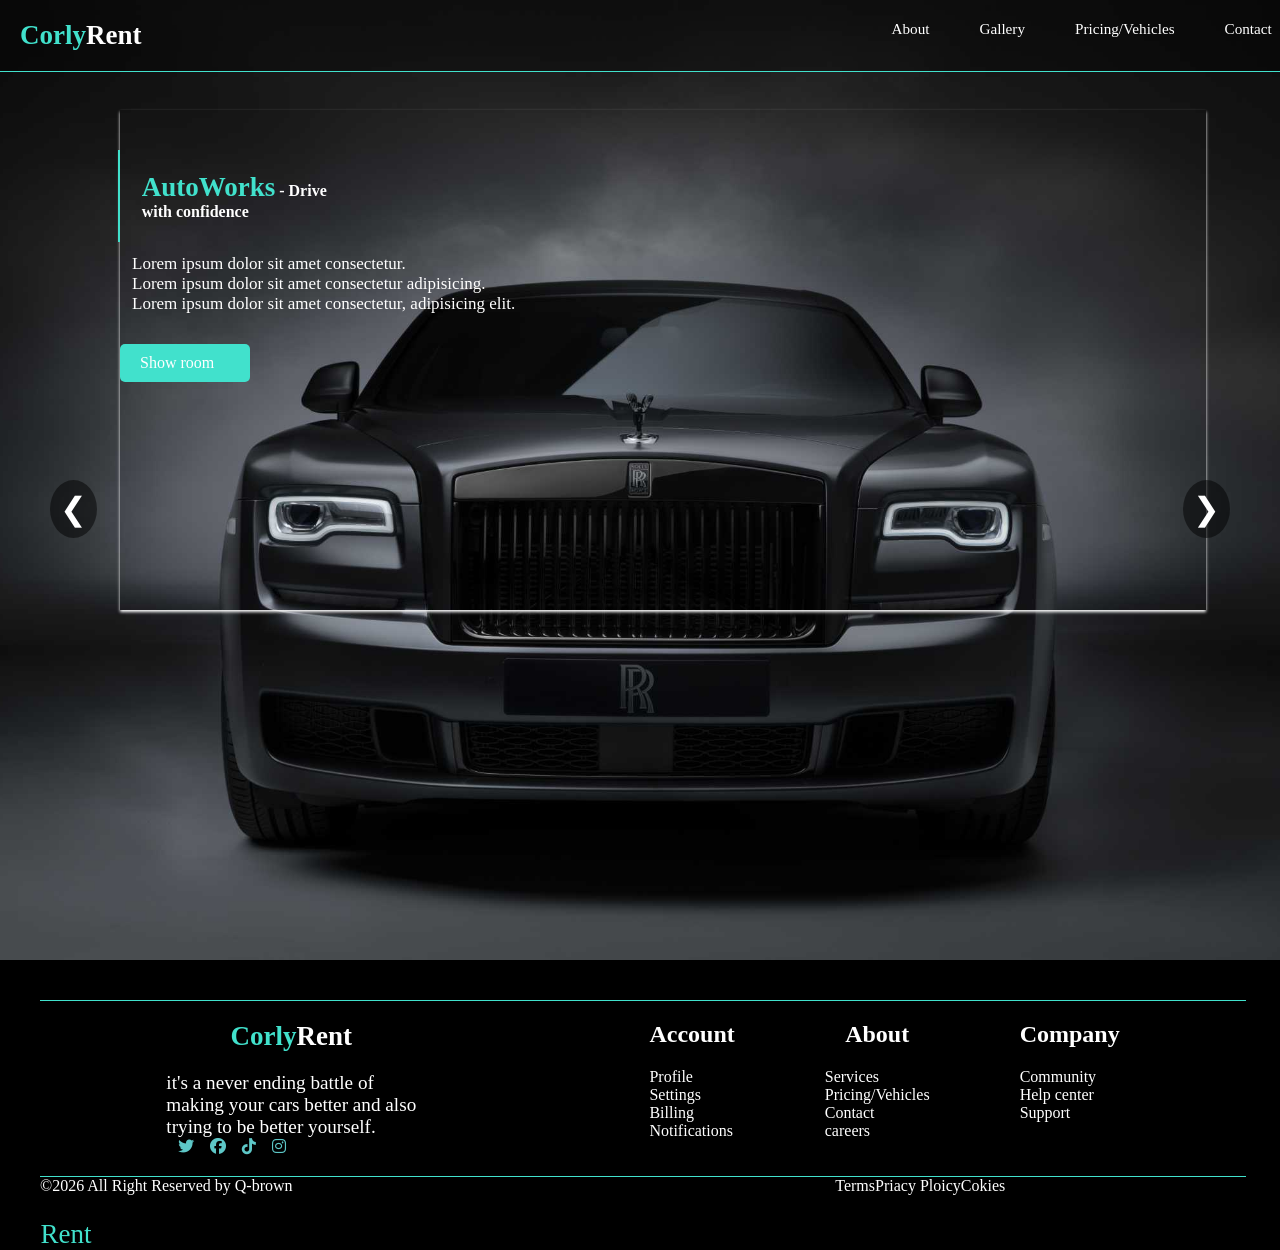
==== commit ebcbe99e: "Update all files & folders" ====
--- a/index.html
+++ b/index.html
@@ -200,6 +200,7 @@
     </footer>
 
 
+    <button id="backToTop">↑</button>
     <script src="js/script.js"></script>
 </body>
 
--- a/css/styles.css
+++ b/css/styles.css
@@ -430,6 +430,9 @@
 h3 {
   color: #fff;
 }
+P {
+  color: #fff;
+}
 
 /* PRICING */
 .pricing {
@@ -618,6 +621,31 @@
 .media-footer {
   display: none;
 }
+
+/*-----------------------------------*\
+  #BACK TO TOP
+\*-----------------------------------*/
+
+#backToTop {
+  position: fixed;
+  bottom: 30px;
+  right: 30px;
+  padding: 12px 15px;
+  font-size: 18px;
+  border: none;
+  border-radius: 50%;
+  background-color: #333;
+  color: white;
+  cursor: pointer;
+  display: none;
+  transition: all 0.3s ease;
+}
+
+#backToTop:hover {
+  background-color: #555;
+  transform: scale(1.1);
+}
+
 
 /* 
 *Responsive
@@ -766,7 +794,9 @@
 
   .drop-down {
     padding: 10px 10px 10px 10px;
-    background: #fff;
+    background: #000;
+    color: white;
+    border: 1px solid white;
     width: 40%;
     height: 40px;
     border-radius: 5px;
@@ -777,7 +807,9 @@
 
   .drop-down2 {
     padding: 10px 10px 10px 10px;
-    background: #fff;
+    background: #000;
+    color: white;
+    border: 1px solid white;
     width: 40%;
     height: 40px;
     border-radius: 5px;
@@ -788,7 +820,9 @@
 
   .drop-down3 {
     padding: 10px 10px 10px 10px;
-    background: #fff;
+    background: #000;
+    color: white;
+    border: 1px solid white;
     width: 40%;
     height: 40px;
     border-radius: 5px;
